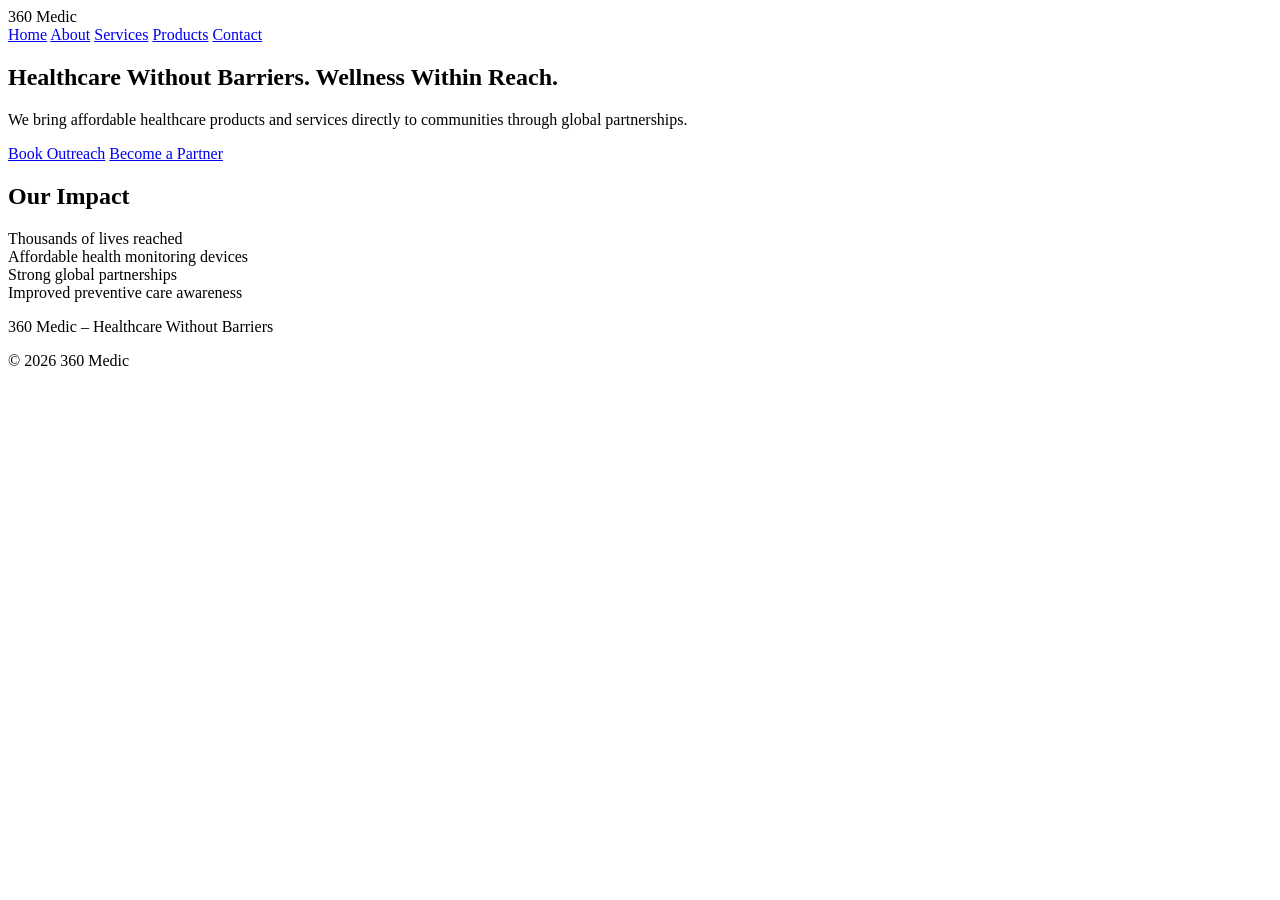
==== index.html @ 133a324c "Create index.html" ====
<!DOCTYPE html>
<html>
<head>
<title>360 Medic | Healthcare Without Barriers</title>
<link rel="stylesheet" href="style.css">
<script defer src="script.js"></script>
</head>

<body>

<header>
<div class="logo">360 Medic</div>
<nav>
<a href="index.html">Home</a>
<a href="about.html">About</a>
<a href="services.html">Services</a>
<a href="products.html">Products</a>
<a href="contact.html">Contact</a>
</nav>
</header>

<section class="hero">
<h1>Healthcare Without Barriers. Wellness Within Reach.</h1>
<p>We bring affordable healthcare products and services directly to communities through global partnerships.</p>

<a href="contact.html" class="btn">Book Outreach</a>
<a href="partners.html" class="btn">Become a Partner</a>
</section>

<section>
<h2 class="section-title">Our Impact</h2>

<div class="grid">
<div class="card">Thousands of lives reached</div>
<div class="card">Affordable health monitoring devices</div>
<div class="card">Strong global partnerships</div>
<div class="card">Improved preventive care awareness</div>
</div>
</section>

<footer>
<p>360 Medic – Healthcare Without Barriers</p>
<p>&copy; 2026 360 Medic</p>
</footer>

</body>
</html>
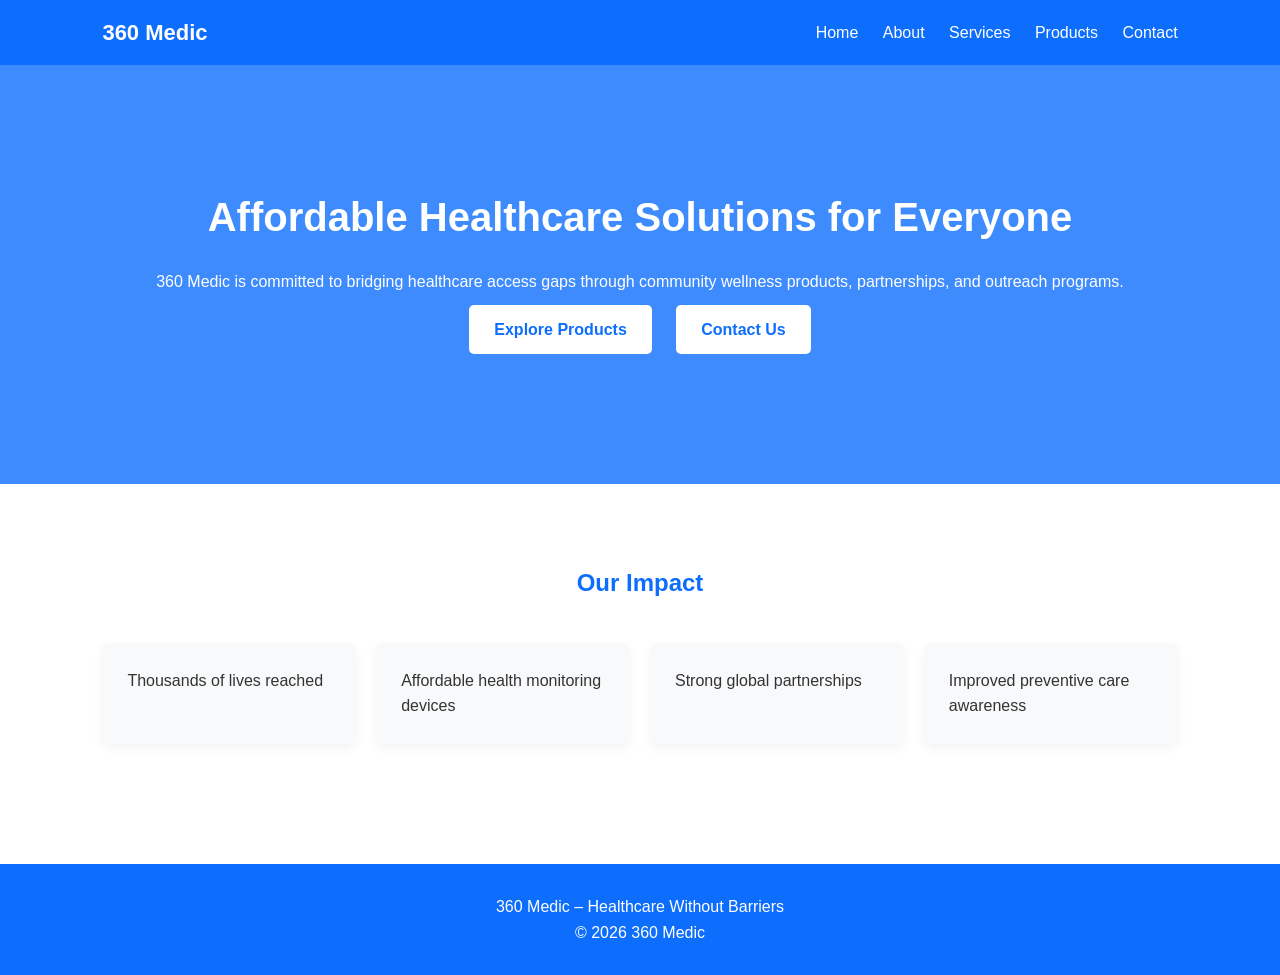
==== commit 5d050c67: "Update index.html" ====
--- a/index.html
+++ b/index.html
@@ -20,11 +20,15 @@
 </header>
 
 <section class="hero">
-<h1>Healthcare Without Barriers. Wellness Within Reach.</h1>
-<p>We bring affordable healthcare products and services directly to communities through global partnerships.</p>
+<h1>Affordable Healthcare Solutions for Everyone</h1>
 
-<a href="contact.html" class="btn">Book Outreach</a>
-<a href="partners.html" class="btn">Become a Partner</a>
+<p>
+360 Medic is committed to bridging healthcare access gaps
+through community wellness products, partnerships, and outreach programs.
+</p>
+
+<a href="products.html" class="btn">Explore Products</a>
+<a href="contact.html" class="btn">Contact Us</a>
 </section>
 
 <section>
--- a/style.css
+++ b/style.css
@@ -0,0 +1,136 @@
+*{
+  margin:0;
+  padding:0;
+  box-sizing:border-box;
+  font-family: 'Segoe UI', sans-serif;
+}
+
+body{
+  line-height:1.6;
+  color:#333;
+  scroll-behavior:smooth;
+}
+
+header{
+  background:#0d6efd;
+  padding:15px 8%;
+  display:flex;
+  justify-content:space-between;
+  align-items:center;
+  position:sticky;
+  top:0;
+  z-index:1000;
+}
+
+.logo{
+  color:#fff;
+  font-size:22px;
+  font-weight:bold;
+}
+
+nav a{
+  color:#fff;
+  margin-left:20px;
+  text-decoration:none;
+  font-weight:500;
+}
+
+nav a:hover{
+  text-decoration:underline;
+}
+
+.hero{
+  background:linear-gradient(rgba(13,110,253,0.8),rgba(13,110,253,0.8)),
+  url('https://images.unsplash.com/photo-1580281657521-2a4d1c3f5b7f?auto=format&fit=crop&w=1400&q=80') center/cover;
+  color:#fff;
+  padding:120px 8%;
+  text-align:center;
+}
+
+.hero h1{
+  font-size:40px;
+  margin-bottom:20px;
+}
+
+.btn{
+  display:inline-block;
+  padding:12px 25px;
+  background:#fff;
+  color:#0d6efd;
+  margin:10px;
+  border-radius:5px;
+  text-decoration:none;
+  font-weight:600;
+  transition:0.3s;
+}
+
+.btn:hover{
+  background:#e2e2e2;
+}
+
+section{
+  padding:80px 8%;
+}
+
+.section-title{
+  text-align:center;
+  margin-bottom:40px;
+  color:#0d6efd;
+}
+
+.grid{
+  display:grid;
+  grid-template-columns:repeat(auto-fit,minmax(250px,1fr));
+  gap:20px;
+}
+
+.card{
+  background:#f8f9fa;
+  padding:25px;
+  border-radius:8px;
+  box-shadow:0 4px 12px rgba(0,0,0,0.05);
+  transition:0.3s;
+}
+
+.card:hover{
+  transform:translateY(-5px);
+}
+
+.price{
+  font-size:22px;
+  font-weight:bold;
+  margin-top:10px;
+  color:#0d6efd;
+}
+
+footer{
+  background:#0d6efd;
+  color:#fff;
+  text-align:center;
+  padding:30px;
+  margin-top:40px;
+}
+
+form input, form textarea{
+  width:100%;
+  padding:12px;
+  margin-bottom:15px;
+  border-radius:5px;
+  border:1px solid #ccc;
+}
+
+form button{
+  background:#0d6efd;
+  color:#fff;
+  border:none;
+  padding:12px 20px;
+  border-radius:5px;
+  cursor:pointer;
+}
+
+@media(max-width:768px){
+  nav{
+    display:flex;
+    flex-wrap:wrap;
+  }
+}
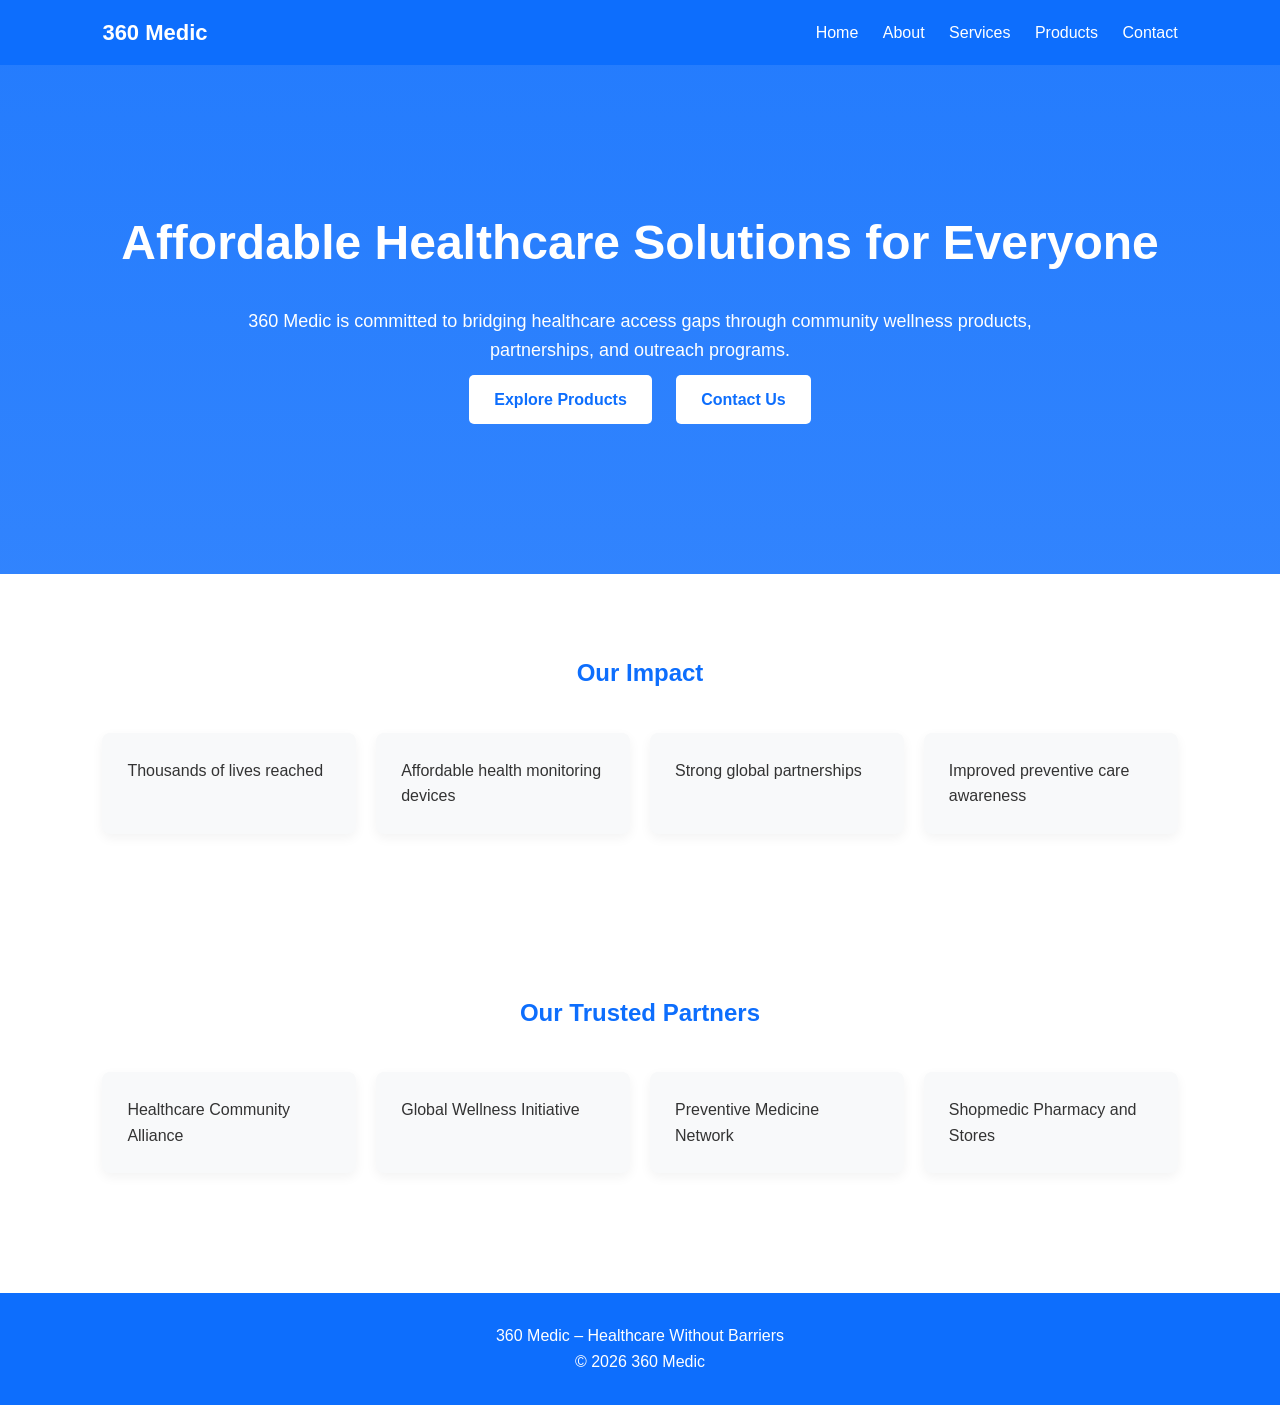
==== commit 1a8bc210: "Update index.html" ====
--- a/index.html
+++ b/index.html
@@ -42,6 +42,31 @@
 </div>
 </section>
 
+  <section class="section">
+
+<h2 class="section-title">Our Trusted Partners</h2>
+
+<div class="grid">
+
+<div class="card">
+<p>Healthcare Community Alliance</p>
+</div>
+
+<div class="card">
+<p>Global Wellness Initiative</p>
+</div>
+
+<div class="card">
+<p>Preventive Medicine Network</p>
+</div>
+
+<div class="card">
+<p>Shopmedic Pharmacy and Stores</p>
+</div>
+
+</div>
+
+</section>
 <footer>
 <p>360 Medic – Healthcare Without Barriers</p>
 <p>&copy; 2026 360 Medic</p>
--- a/style.css
+++ b/style.css
@@ -134,3 +134,42 @@
     flex-wrap:wrap;
   }
 }
+/* ===== PREMIUM MEDICAL UI STYLE ===== */
+
+.hero{
+  text-align:center;
+  padding:140px 8%;
+  background: linear-gradient(rgba(13,110,253,0.9), rgba(13,110,253,0.85)),
+  url('https://images.unsplash.com/photo-1576091160550-2173dba999ef?auto=format&fit=crop&w=1400&q=80');
+  color:white;
+  background-size:cover;
+}
+
+.hero h1{
+  font-size:48px;
+  margin-bottom:25px;
+}
+
+.hero p{
+  max-width:800px;
+  margin:auto;
+  font-size:18px;
+}
+
+/* Floating card animation */
+
+.card{
+  transition:0.4s ease;
+}
+
+.card:hover{
+  transform:translateY(-8px);
+}
+
+/* Mobile premium spacing */
+
+@media(max-width:768px){
+  .hero h1{
+    font-size:32px;
+  }
+}
